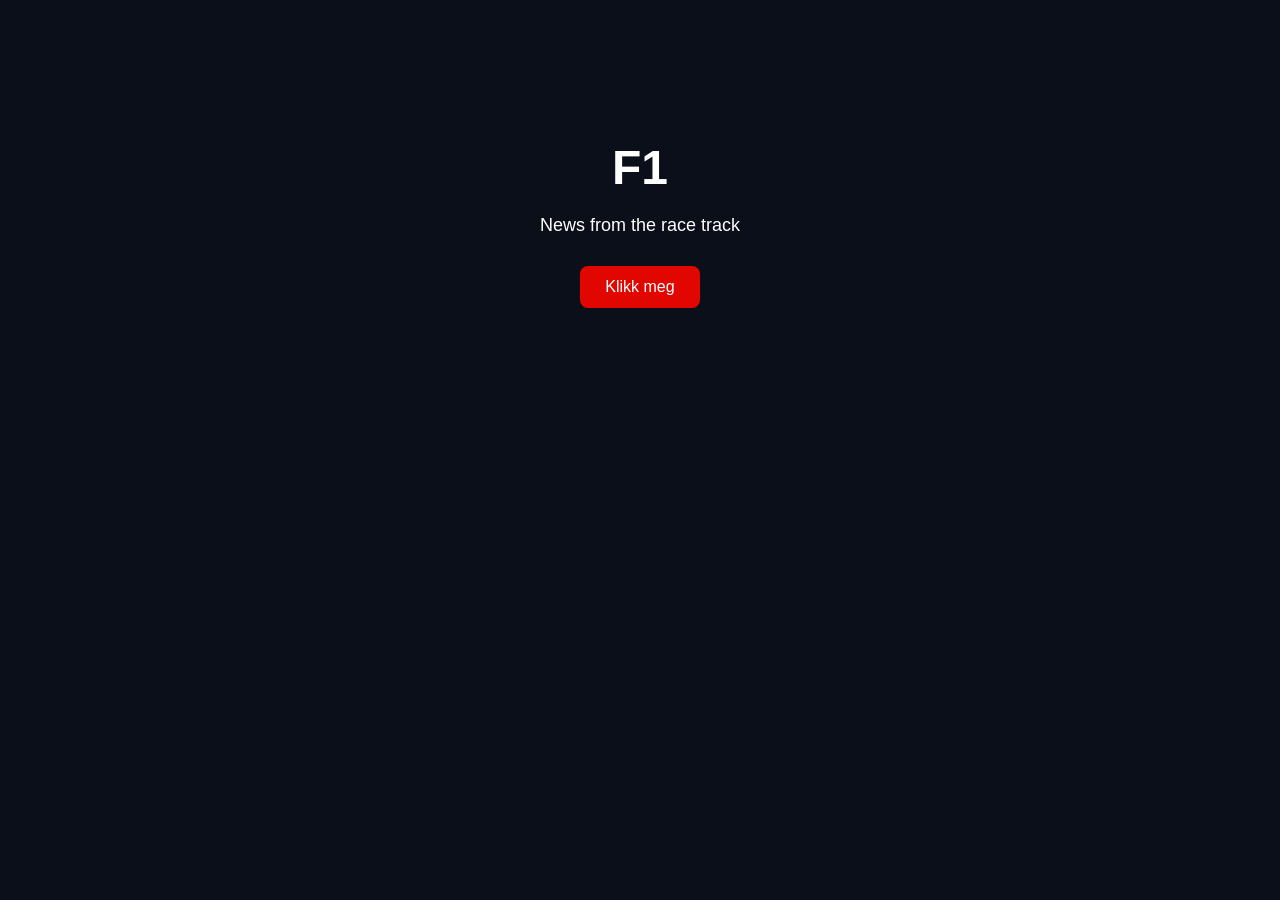
==== index.html @ b80fb680 "ny vellkomst tekst" ====
<!DOCTYPE html>
<html lang="no">

<head>
    <link rel="stylesheet" href="style.css">
    <meta charset="UTF-8">
    <title>Min Første Nettside</title>
</head>

<body>

    <h1>F1</h1>

    <p>News from the race track</p>

    <button onclick="alert('Hei! 👋')">Klikk meg</button>
<script src="script.js"></script>
</body>

</html>
---- style.css ----
/* Hele siden */
body {
    font-family: Arial, sans-serif;
    background-color: #0b0f1a; /* mørk bakgrunn */
    color: white;
    text-align: center;
    padding-top: 100px;
}

/* Overskrift */
h1 {
    font-size: 48px;
    margin-bottom: 20px;
}

/* Tekst */
p {
    font-size: 18px;
    margin-bottom: 30px;
}

/* Knapp */
button {
    background-color: #e10600; /* F1 rød 🔥 */
    color: white;
    border: none;
    padding: 12px 25px;
    font-size: 16px;
    border-radius: 8px;
    cursor: pointer;
}

/* Hover effekt */
button:hover {
    background-color: #ff2a2a;
}
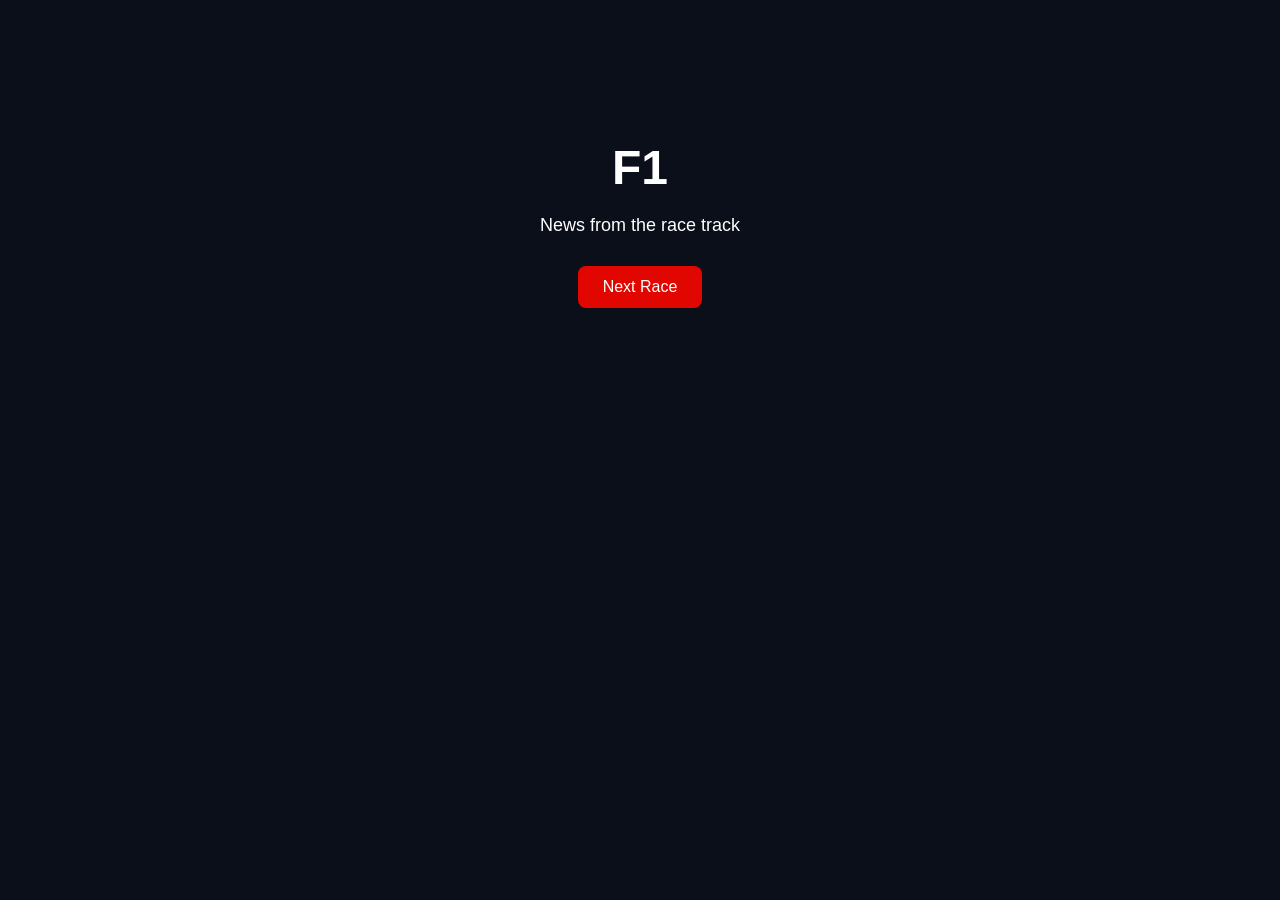
==== commit fcd0f8e5: "next Race info" ====
--- a/index.html
+++ b/index.html
@@ -13,7 +13,7 @@
 
     <p>News from the race track</p>
 
-    <button onclick="alert('Hei! 👋')">Klikk meg</button>
+    <button onclick="alert('Japan 27th - 29th March')">Next Race</button>
 <script src="script.js"></script>
 </body>
 
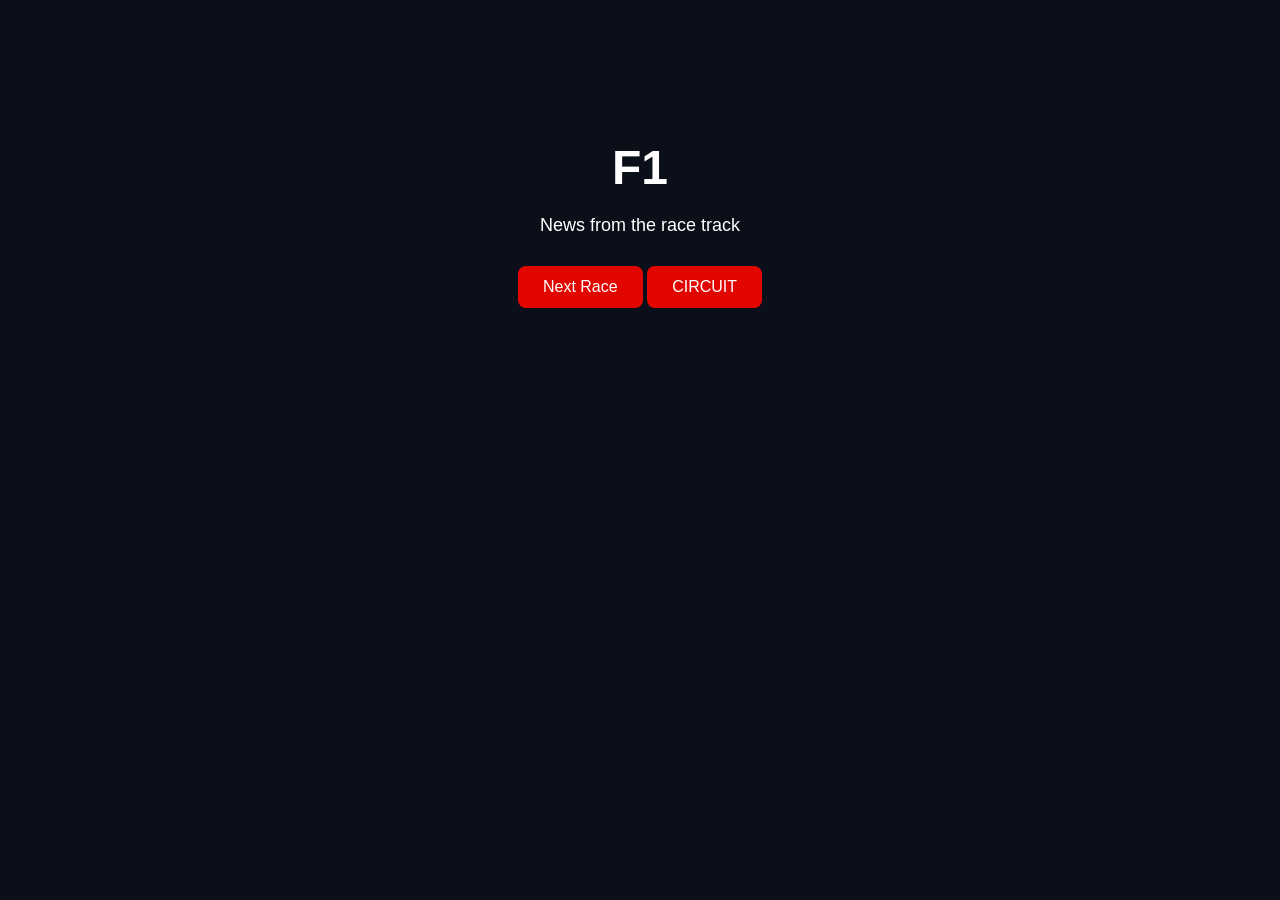
==== commit 2af2157d: "updateindexfile" ====
--- a/index.html
+++ b/index.html
@@ -4,7 +4,7 @@
 <head>
     <link rel="stylesheet" href="style.css">
     <meta charset="UTF-8">
-    <title>Min Første Nettside</title>
+    <title>F1 News</title>
 </head>
 
 <body>
@@ -14,6 +14,10 @@
     <p>News from the race track</p>
 
     <button onclick="alert('Japan 27th - 29th March')">Next Race</button>
+
+     <button onclick="alert('SUZUKA circuit , capacity: 155000, Bane rekord : Kimi Raikkinen (1.31,540)')">CIRCUIT</button>
+     
+
 <script src="script.js"></script>
 </body>
 
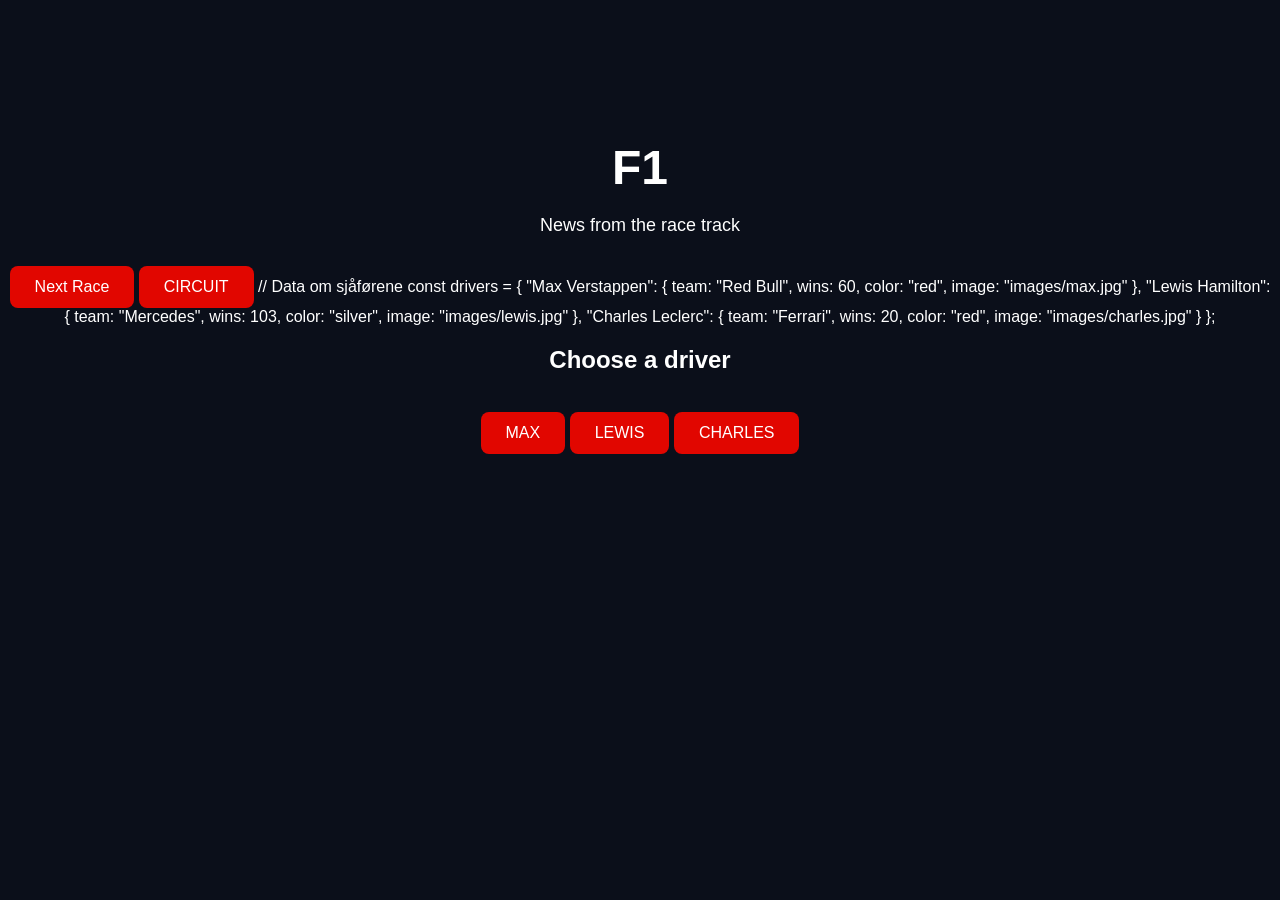
==== commit 4dc902e2: "updatejs" ====
--- a/index.html
+++ b/index.html
@@ -16,7 +16,59 @@
     <button onclick="alert('Japan 27th - 29th March')">Next Race</button>
 
      <button onclick="alert('SUZUKA circuit , capacity: 155000, Bane rekord : Kimi Raikkinen (1.31,540)')">CIRCUIT</button>
-     
+
+     // Data om sjåførene
+
+const drivers = {
+
+    "Max Verstappen": {
+
+        team: "Red Bull",
+
+        wins: 60,
+
+        color: "red",
+
+        image: "images/max.jpg"
+
+    },
+
+    "Lewis Hamilton": {
+
+        team: "Mercedes",
+
+        wins: 103,
+
+        color: "silver",
+
+        image: "images/lewis.jpg"
+
+    },
+
+    "Charles Leclerc": {
+
+        team: "Ferrari",
+
+        wins: 20,
+
+        color: "red",
+
+        image: "images/charles.jpg"
+
+    }
+
+};
+ 
+<h2 id="info">Choose a driver</h2>
+<img id="driverImg" src="" alt="" width="300"><br>
+ 
+<button onclick="showDriver('Max Verstappen')">MAX</button>
+<button onclick="showDriver('Lewis Hamilton')">LEWIS</button>
+<button onclick="showDriver('Charles Leclerc')">CHARLES</button>
+ 
+<script src="script.js"></script>
+ 
+
 
 <script src="script.js"></script>
 </body>
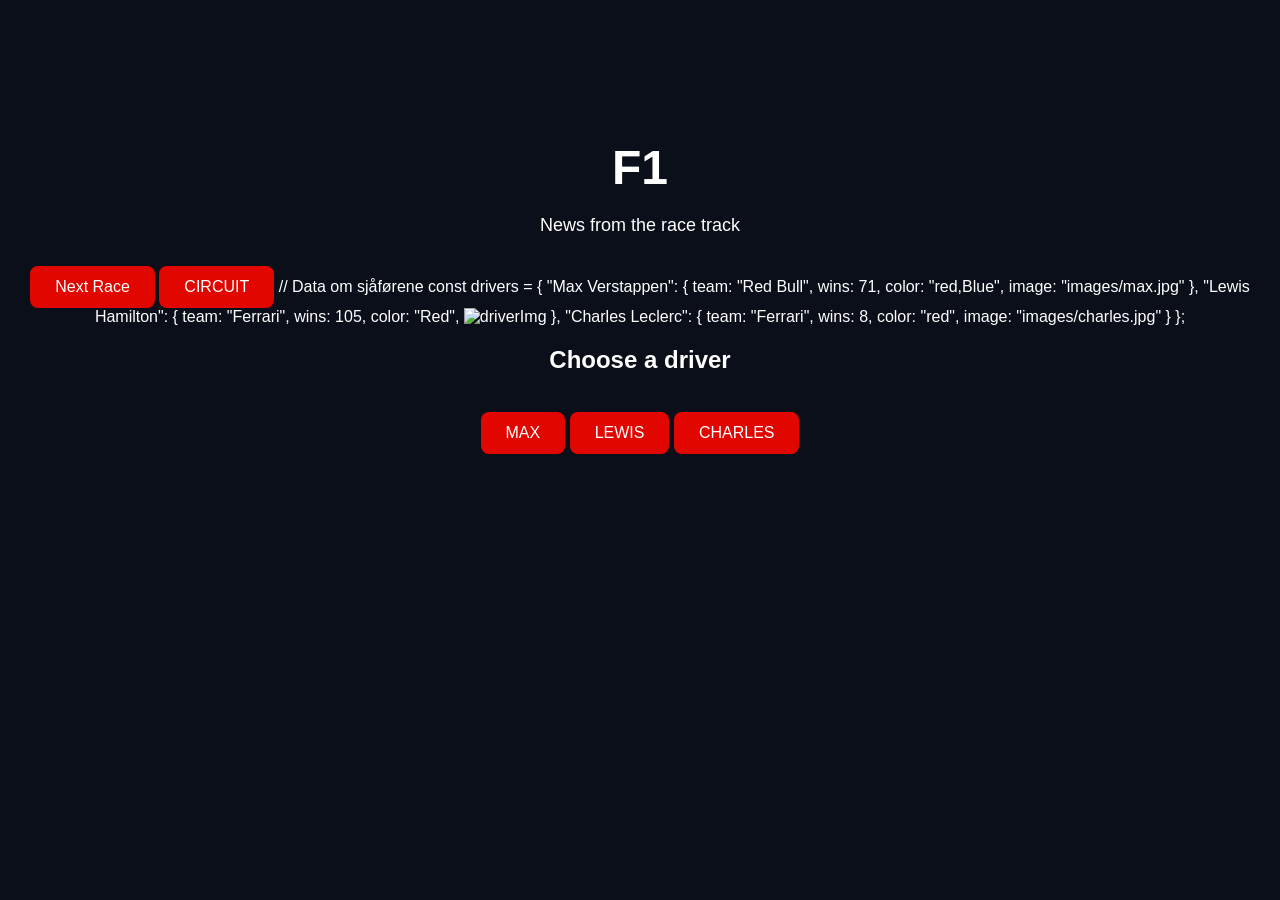
==== commit 8ab87941: "imgetcupdateindex" ====
--- a/index.html
+++ b/index.html
@@ -25,9 +25,9 @@
 
         team: "Red Bull",
 
-        wins: 60,
+        wins: 71,
 
-        color: "red",
+        color: "red,Blue",
 
         image: "images/max.jpg"
 
@@ -35,13 +35,13 @@
 
     "Lewis Hamilton": {
 
-        team: "Mercedes",
+        team: "Ferrari",
 
-        wins: 103,
+        wins: 105,
 
-        color: "silver",
+        color: "Red",
 
-        image: "images/lewis.jpg"
+        <img src="https://a.espncdn.com/combiner/i?img=/i/headshots/rpm/players/full/868.png&w=350&h=254" alt="driverImg">
 
     },
 
@@ -49,7 +49,7 @@
 
         team: "Ferrari",
 
-        wins: 20,
+        wins: 8,
 
         color: "red",
 
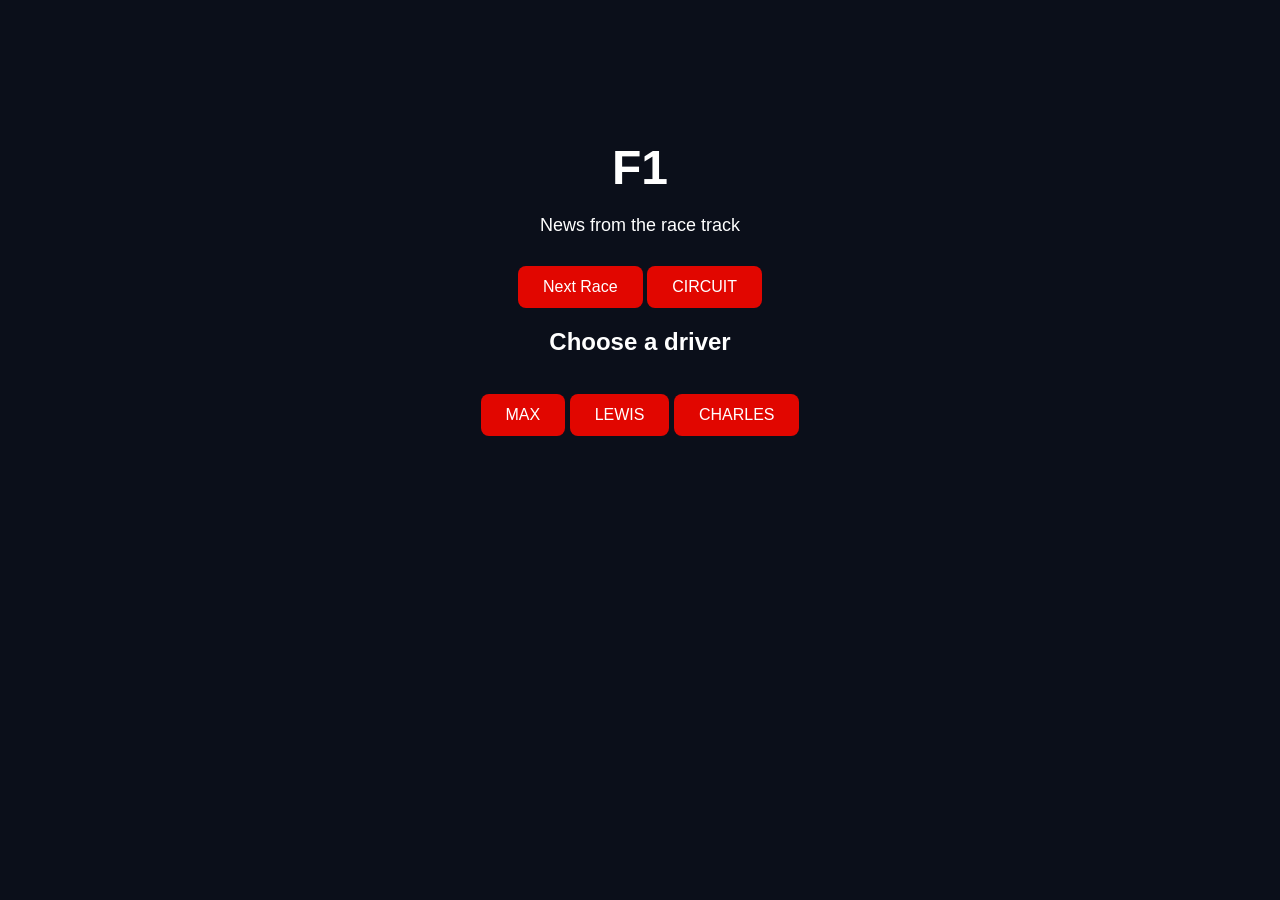
==== commit dd7a6935: "indexupdatee" ====
--- a/index.html
+++ b/index.html
@@ -17,47 +17,7 @@
 
      <button onclick="alert('SUZUKA circuit , capacity: 155000, Bane rekord : Kimi Raikkinen (1.31,540)')">CIRCUIT</button>
 
-     // Data om sjåførene
-
-const drivers = {
-
-    "Max Verstappen": {
-
-        team: "Red Bull",
-
-        wins: 71,
-
-        color: "red,Blue",
-
-        image: "images/max.jpg"
-
-    },
-
-    "Lewis Hamilton": {
-
-        team: "Ferrari",
-
-        wins: 105,
-
-        color: "Red",
-
-        <img src="https://a.espncdn.com/combiner/i?img=/i/headshots/rpm/players/full/868.png&w=350&h=254" alt="driverImg">
-
-    },
-
-    "Charles Leclerc": {
-
-        team: "Ferrari",
-
-        wins: 8,
-
-        color: "red",
-
-        image: "images/charles.jpg"
-
-    }
-
-};
+     
  
 <h2 id="info">Choose a driver</h2>
 <img id="driverImg" src="" alt="" width="300"><br>
